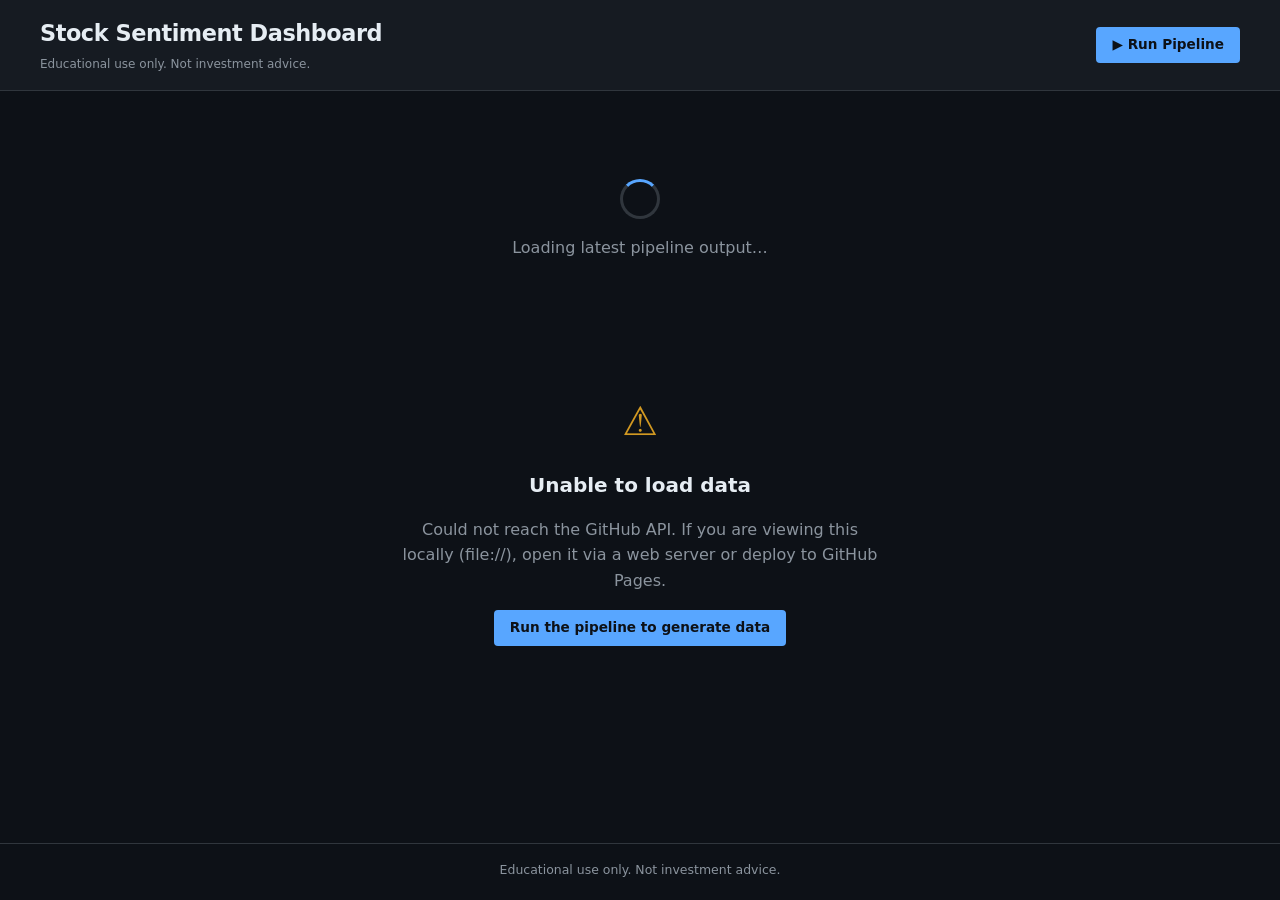
==== docs/index.html @ 1c447462 "feat: move dashboard to docs/ for GitHub Pages GitHub Pages only supports / or /docs as source folde" ====
<!DOCTYPE html>
<html lang="en">
<head>
  <meta charset="UTF-8" />
  <meta name="viewport" content="width=device-width, initial-scale=1.0" />
  <title>Stock Sentiment Dashboard</title>
  <link rel="stylesheet" href="style.css" />
</head>
<body>
  <header class="site-header">
    <div class="header-content">
      <div class="header-left">
        <h1 class="site-title">Stock Sentiment Dashboard</h1>
        <p class="header-disclaimer">Educational use only. Not investment advice.</p>
      </div>
      <div class="header-right">
        <span class="run-date" id="run-date"></span>
        <a
          class="btn-run-pipeline"
          href="https://github.com/ankkydoon/stockSentimentAnalysis/actions/workflows/pipeline.yml"
          target="_blank"
          rel="noopener noreferrer"
        >
          &#9654; Run Pipeline
        </a>
      </div>
    </div>
  </header>

  <main class="main-content">
    <div id="loading" class="loading-state" aria-live="polite">
      <div class="spinner"></div>
      <p>Loading latest pipeline output&hellip;</p>
    </div>

    <div id="error" class="error-state" aria-live="assertive" hidden>
      <div class="error-icon">&#9888;</div>
      <h2>Unable to load data</h2>
      <p id="error-message">The pipeline may not have run yet, or the GitHub API is unreachable.</p>
      <a
        class="btn-run-pipeline"
        href="https://github.com/ankkydoon/stockSentimentAnalysis/actions/workflows/pipeline.yml"
        target="_blank"
        rel="noopener noreferrer"
      >
        Run the pipeline to generate data
      </a>
    </div>

    <div id="dashboard" hidden>
      <!-- Signals section -->
      <section class="card" id="signals-section">
        <h2 class="section-title">
          <span class="section-icon">&#128200;</span> Investment Signals
        </h2>
        <div class="table-wrapper">
          <table class="data-table" id="signals-table">
            <thead>
              <tr>
                <th>Ticker</th>
                <th>Direction</th>
                <th>Confidence</th>
                <th>Score</th>
              </tr>
            </thead>
            <tbody id="signals-body">
            </tbody>
          </table>
          <p class="empty-msg" id="signals-empty" hidden>No signal data available.</p>
        </div>
      </section>

      <!-- Events section -->
      <section class="card" id="events-section">
        <h2 class="section-title">
          <span class="section-icon">&#128240;</span> Detected Events
        </h2>
        <div id="events-list" class="events-list"></div>
        <p class="empty-msg" id="events-empty" hidden>No event data available.</p>
      </section>

      <!-- Investment Plan section -->
      <section class="card" id="plan-section">
        <h2 class="section-title">
          <span class="section-icon">&#128181;</span> Investment Plan
        </h2>
        <div id="plan-content">
          <p class="empty-msg" id="plan-empty" hidden>No investment plan available.</p>

          <div id="plan-details" hidden>
            <div class="plan-meta">
              <div class="plan-meta-item">
                <span class="meta-label">Total Amount</span>
                <span class="meta-value" id="plan-total"></span>
              </div>
              <div class="plan-meta-item">
                <span class="meta-label">Rebalance Trigger</span>
                <span class="meta-value" id="plan-rebalance"></span>
              </div>
              <div class="plan-meta-item">
                <span class="meta-label">Expected Return</span>
                <span class="meta-value" id="plan-return"></span>
              </div>
            </div>

            <div id="plan-risk" class="plan-risk"></div>

            <div class="table-wrapper">
              <table class="data-table" id="allocations-table">
                <thead>
                  <tr>
                    <th>Ticker</th>
                    <th>Amount</th>
                    <th>%</th>
                    <th>Rationale</th>
                  </tr>
                </thead>
                <tbody id="allocations-body">
                </tbody>
              </table>
            </div>

            <p class="plan-disclaimer" id="plan-disclaimer"></p>
          </div>
        </div>
      </section>
    </div>
  </main>

  <footer class="site-footer">
    <p class="footer-disclaimer">Educational use only. Not investment advice.</p>
    <p class="last-updated" id="last-updated"></p>
  </footer>

  <script src="app.js"></script>
</body>
</html>
---- docs/style.css ----
/* ============================================================
   Stock Sentiment Dashboard — style.css
   Dark navy theme, responsive layout
   ============================================================ */

/* ── Reset & base ────────────────────────────────────────── */

*, *::before, *::after {
  box-sizing: border-box;
  margin: 0;
  padding: 0;
}

:root {
  --bg:          #0d1117;
  --surface:     #161b22;
  --surface-alt: #1c2230;
  --border:      #30363d;
  --text:        #e6edf3;
  --text-muted:  #8b949e;
  --accent:      #58a6ff;

  --green:       #3fb950;
  --green-dim:   #1a3a22;
  --red:         #f85149;
  --red-dim:     #3a1a1a;
  --yellow:      #d29922;
  --yellow-dim:  #3a2e10;
  --orange:      #e3904a;
  --blue:        #58a6ff;
  --blue-dim:    #112240;
  --gray:        #8b949e;

  --radius:      8px;
  --radius-sm:   4px;
  --font:        'Segoe UI', system-ui, -apple-system, sans-serif;
  --mono:        'SFMono-Regular', 'Consolas', monospace;
}

html { font-size: 16px; }

body {
  background: var(--bg);
  color: var(--text);
  font-family: var(--font);
  line-height: 1.6;
  min-height: 100vh;
  display: flex;
  flex-direction: column;
}

/* ── Header ──────────────────────────────────────────────── */

.site-header {
  background: var(--surface);
  border-bottom: 1px solid var(--border);
  padding: 1rem 1.5rem;
  position: sticky;
  top: 0;
  z-index: 100;
}

.header-content {
  max-width: 1200px;
  margin: 0 auto;
  display: flex;
  align-items: center;
  justify-content: space-between;
  flex-wrap: wrap;
  gap: 0.75rem;
}

.site-title {
  font-size: 1.4rem;
  font-weight: 700;
  color: var(--text);
  letter-spacing: -0.02em;
}

.header-disclaimer {
  font-size: 0.75rem;
  color: var(--text-muted);
  margin-top: 0.2rem;
}

.header-right {
  display: flex;
  align-items: center;
  gap: 1rem;
  flex-wrap: wrap;
}

.run-date {
  font-size: 0.85rem;
  color: var(--text-muted);
  font-family: var(--mono);
}

/* ── Run Pipeline button ─────────────────────────────────── */

.btn-run-pipeline {
  display: inline-block;
  background: var(--accent);
  color: #0d1117;
  font-weight: 600;
  font-size: 0.85rem;
  padding: 0.45rem 1rem;
  border-radius: var(--radius-sm);
  text-decoration: none;
  white-space: nowrap;
  transition: opacity 0.15s;
}

.btn-run-pipeline:hover { opacity: 0.85; }

/* ── Main layout ─────────────────────────────────────────── */

.main-content {
  flex: 1;
  max-width: 1200px;
  width: 100%;
  margin: 0 auto;
  padding: 1.5rem 1.25rem;
}

/* ── Loading state ───────────────────────────────────────── */

.loading-state {
  display: flex;
  flex-direction: column;
  align-items: center;
  justify-content: center;
  gap: 1rem;
  padding: 4rem 1rem;
  color: var(--text-muted);
}

.spinner {
  width: 40px;
  height: 40px;
  border: 3px solid var(--border);
  border-top-color: var(--accent);
  border-radius: 50%;
  animation: spin 0.8s linear infinite;
}

@keyframes spin {
  to { transform: rotate(360deg); }
}

/* ── Error state ─────────────────────────────────────────── */

.error-state {
  display: flex;
  flex-direction: column;
  align-items: center;
  justify-content: center;
  gap: 1rem;
  padding: 4rem 1rem;
  text-align: center;
}

.error-icon {
  font-size: 2.5rem;
  color: var(--yellow);
}

.error-state h2 {
  font-size: 1.25rem;
  color: var(--text);
}

.error-state p {
  color: var(--text-muted);
  max-width: 480px;
}

/* ── Card ────────────────────────────────────────────────── */

.card {
  background: var(--surface);
  border: 1px solid var(--border);
  border-radius: var(--radius);
  padding: 1.25rem 1.5rem;
  margin-bottom: 1.5rem;
}

.section-title {
  font-size: 1.05rem;
  font-weight: 600;
  color: var(--text);
  margin-bottom: 1rem;
  display: flex;
  align-items: center;
  gap: 0.5rem;
}

.section-icon { font-style: normal; }

/* ── Tables ──────────────────────────────────────────────── */

.table-wrapper {
  overflow-x: auto;
  -webkit-overflow-scrolling: touch;
}

.data-table {
  width: 100%;
  border-collapse: collapse;
  font-size: 0.9rem;
}

.data-table th {
  background: var(--surface-alt);
  color: var(--text-muted);
  font-weight: 600;
  font-size: 0.78rem;
  text-transform: uppercase;
  letter-spacing: 0.05em;
  padding: 0.6rem 0.9rem;
  text-align: left;
  border-bottom: 1px solid var(--border);
}

.data-table td {
  padding: 0.65rem 0.9rem;
  border-bottom: 1px solid var(--border);
  vertical-align: middle;
}

.data-table tbody tr:last-child td {
  border-bottom: none;
}

.data-table tbody tr:hover {
  background: var(--surface-alt);
}

.ticker-cell {
  font-family: var(--mono);
  font-weight: 700;
  font-size: 0.95rem;
  color: var(--accent);
}

.score-cell {
  font-family: var(--mono);
  font-size: 0.9rem;
}

.rationale-cell {
  color: var(--text-muted);
  font-size: 0.85rem;
  max-width: 320px;
}

.empty-cell {
  color: var(--text-muted);
  font-style: italic;
  text-align: center;
  padding: 1rem;
}

/* ── Direction chips ─────────────────────────────────────── */

.chip {
  display: inline-block;
  padding: 0.2rem 0.65rem;
  border-radius: 999px;
  font-size: 0.78rem;
  font-weight: 600;
  text-transform: uppercase;
  letter-spacing: 0.04em;
}

.chip-bullish  { background: var(--green-dim);  color: var(--green); }
.chip-bearish  { background: var(--red-dim);    color: var(--red); }
.chip-neutral  { background: var(--surface-alt); color: var(--gray); }

/* ── Confidence bar ──────────────────────────────────────── */

.conf-bar-wrap {
  display: flex;
  align-items: center;
  gap: 0.5rem;
  min-width: 120px;
}

.conf-bar {
  flex: 1;
  height: 7px;
  border-radius: 999px;
  background: var(--border);
  /* width set inline */
  transition: width 0.4s ease;
}

.bar-high { background: var(--green); }
.bar-mid  { background: var(--yellow); }
.bar-low  { background: var(--red); }

/* Override: the bar element itself IS the fill */
.conf-bar-wrap .conf-bar {
  /* flex:1 gives available space; actual fill width is set inline */
  flex: none;
}

.conf-label {
  font-size: 0.78rem;
  font-family: var(--mono);
  color: var(--text-muted);
  min-width: 2.8rem;
  text-align: right;
}

/* ── Severity badges ─────────────────────────────────────── */

.badge {
  display: inline-block;
  padding: 0.18rem 0.55rem;
  border-radius: var(--radius-sm);
  font-size: 0.72rem;
  font-weight: 700;
  text-transform: uppercase;
  letter-spacing: 0.05em;
}

.badge-high   { background: var(--red-dim);    color: var(--red); }
.badge-medium { background: var(--yellow-dim); color: var(--orange); }
.badge-low    { background: var(--blue-dim);   color: var(--blue); }

/* ── Events list ─────────────────────────────────────────── */

.events-list {
  display: flex;
  flex-direction: column;
  gap: 0.75rem;
}

.event-item {
  background: var(--surface-alt);
  border: 1px solid var(--border);
  border-radius: var(--radius-sm);
  padding: 0.85rem 1rem;
}

.event-header {
  display: flex;
  align-items: center;
  gap: 0.6rem;
  flex-wrap: wrap;
  margin-bottom: 0.4rem;
}

.event-ticker {
  font-family: var(--mono);
  font-weight: 700;
  font-size: 0.95rem;
  color: var(--accent);
}

.event-category {
  font-size: 0.8rem;
  color: var(--text-muted);
  text-transform: capitalize;
}

.event-summary {
  font-size: 0.88rem;
  color: var(--text-muted);
  line-height: 1.5;
}

/* ── Investment Plan ─────────────────────────────────────── */

.plan-meta {
  display: grid;
  grid-template-columns: repeat(auto-fit, minmax(160px, 1fr));
  gap: 1rem;
  margin-bottom: 1.25rem;
  padding: 1rem;
  background: var(--surface-alt);
  border-radius: var(--radius-sm);
  border: 1px solid var(--border);
}

.plan-meta-item {
  display: flex;
  flex-direction: column;
  gap: 0.2rem;
}

.meta-label {
  font-size: 0.72rem;
  text-transform: uppercase;
  letter-spacing: 0.06em;
  color: var(--text-muted);
  font-weight: 600;
}

.meta-value {
  font-size: 1rem;
  font-weight: 700;
  font-family: var(--mono);
  color: var(--text);
}

.risk-summary {
  font-size: 0.88rem;
  color: var(--text-muted);
  margin-bottom: 1.25rem;
  padding: 0.75rem 1rem;
  background: var(--surface-alt);
  border-left: 3px solid var(--yellow);
  border-radius: 0 var(--radius-sm) var(--radius-sm) 0;
}

.risk-summary strong {
  color: var(--yellow);
}

.plan-disclaimer {
  margin-top: 1rem;
  font-size: 0.78rem;
  color: var(--text-muted);
  font-style: italic;
  padding-top: 0.75rem;
  border-top: 1px solid var(--border);
}

/* ── Empty messages ──────────────────────────────────────── */

.empty-msg {
  color: var(--text-muted);
  font-style: italic;
  font-size: 0.9rem;
  padding: 0.5rem 0;
}

/* ── Footer ──────────────────────────────────────────────── */

.site-footer {
  border-top: 1px solid var(--border);
  padding: 1rem 1.5rem;
  text-align: center;
}

.footer-disclaimer {
  font-size: 0.78rem;
  color: var(--text-muted);
}

.last-updated {
  font-size: 0.75rem;
  color: var(--text-muted);
  font-family: var(--mono);
  margin-top: 0.25rem;
}

/* ── Responsive ──────────────────────────────────────────── */

@media (max-width: 600px) {
  .site-title { font-size: 1.1rem; }
  .header-content { flex-direction: column; align-items: flex-start; }
  .card { padding: 1rem; }
  .data-table th,
  .data-table td { padding: 0.5rem 0.6rem; }
  .rationale-cell { max-width: 200px; }
  .plan-meta { grid-template-columns: 1fr 1fr; }
}
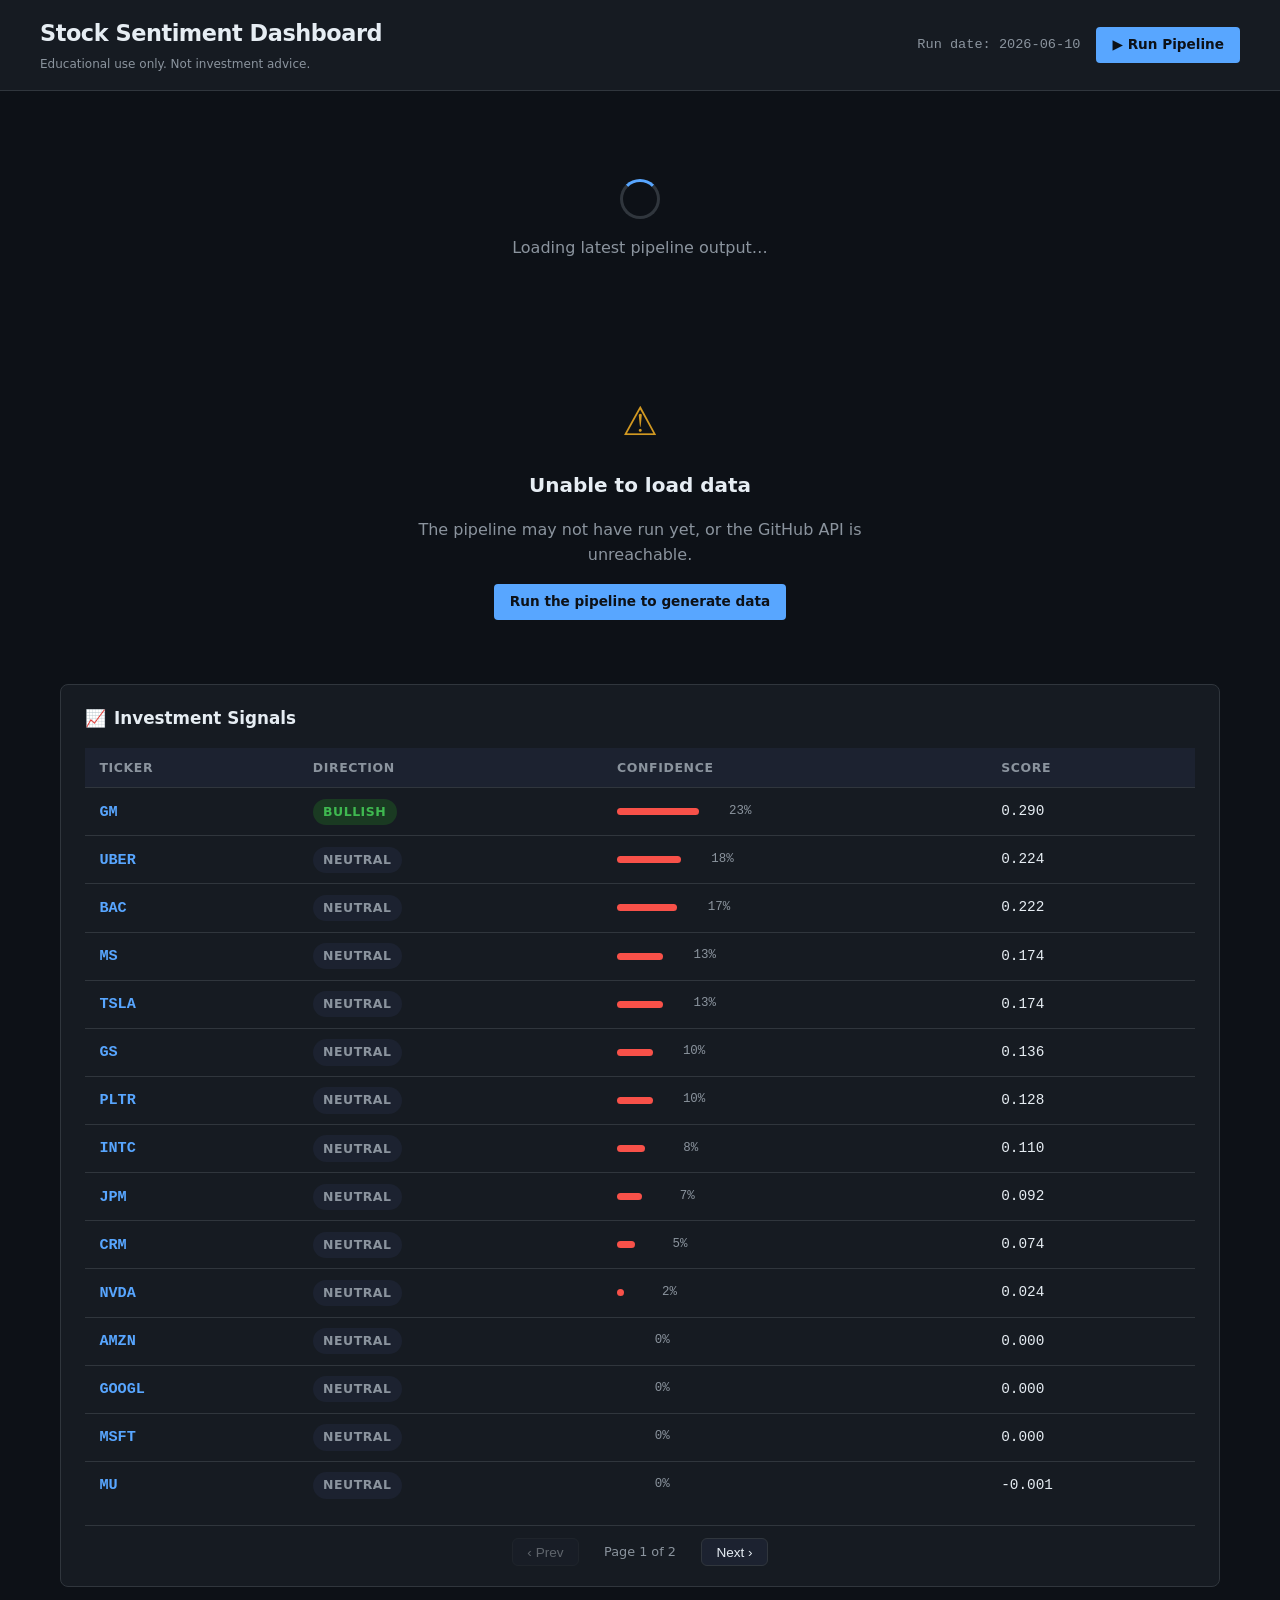
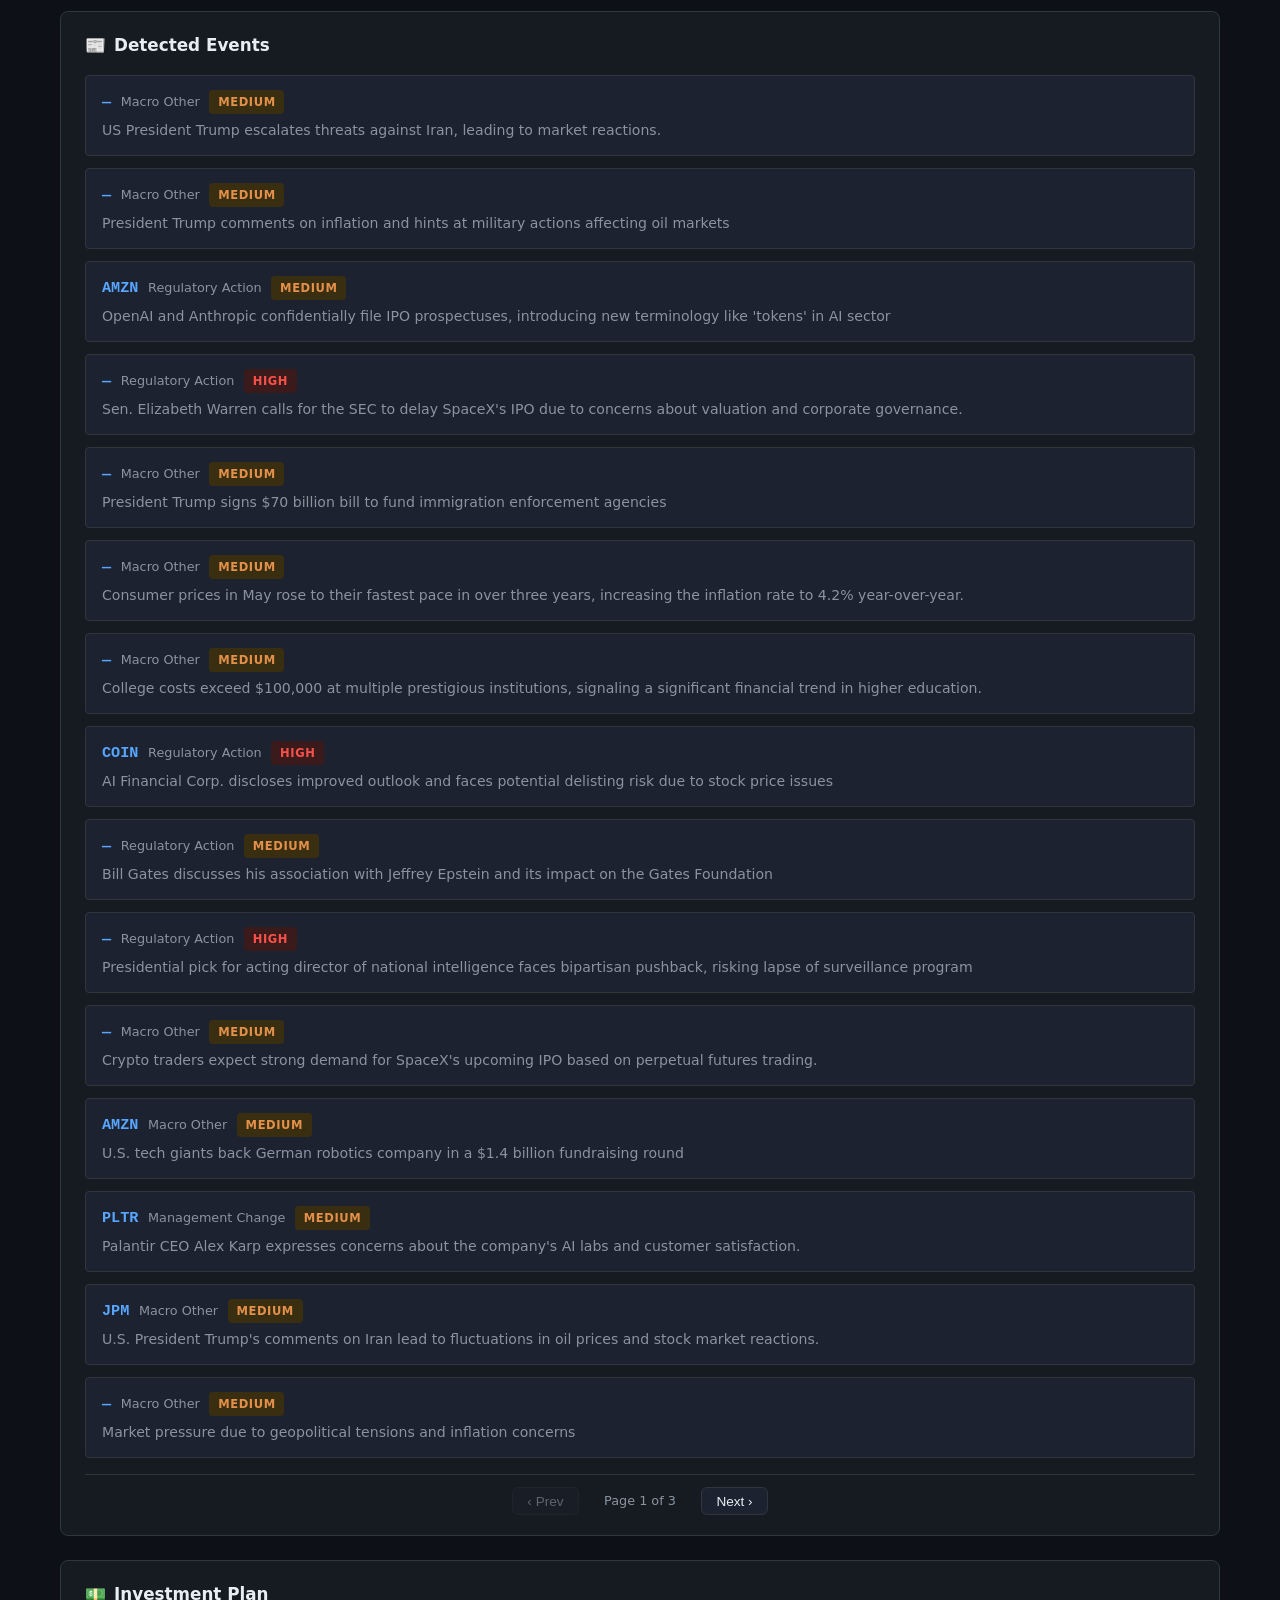
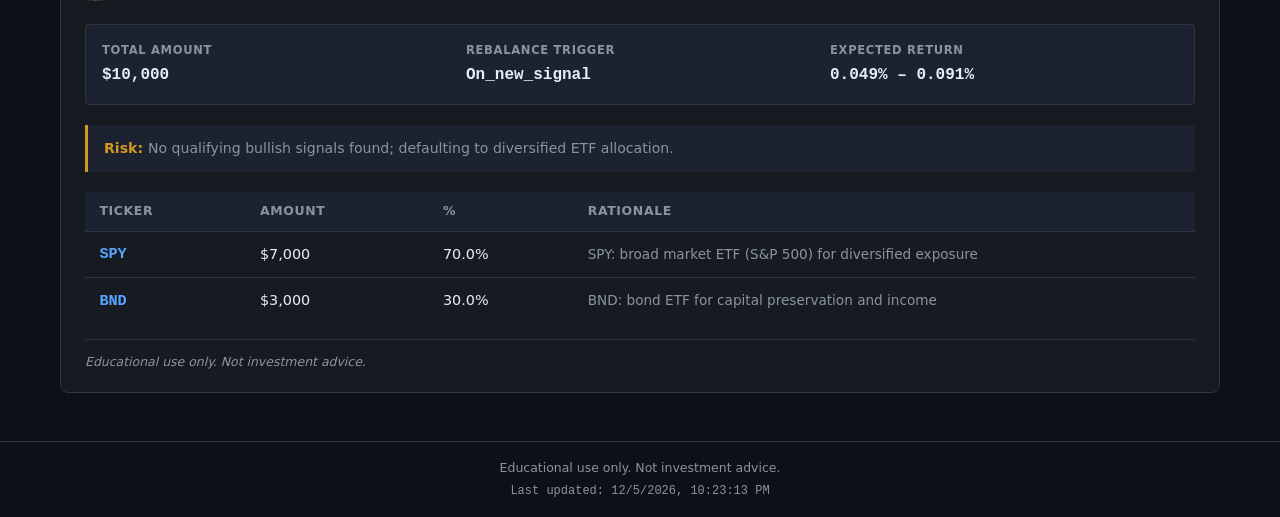
==== commit 385953b8: "feat: add pagination (15 rows/page) to signals and events sections Co-Authored-By: Claude Sonnet 4.6" ====
--- a/docs/index.html
+++ b/docs/index.html
@@ -68,6 +68,11 @@
           </table>
           <p class="empty-msg" id="signals-empty" hidden>No signal data available.</p>
         </div>
+        <div class="pagination" id="signals-pagination" hidden>
+          <button id="signals-prev" class="page-btn">&lsaquo; Prev</button>
+          <span id="signals-page-info" class="page-info"></span>
+          <button id="signals-next" class="page-btn">Next &rsaquo;</button>
+        </div>
       </section>
 
       <!-- Events section -->
@@ -77,6 +82,11 @@
         </h2>
         <div id="events-list" class="events-list"></div>
         <p class="empty-msg" id="events-empty" hidden>No event data available.</p>
+        <div class="pagination" id="events-pagination" hidden>
+          <button id="events-prev" class="page-btn">&lsaquo; Prev</button>
+          <span id="events-page-info" class="page-info"></span>
+          <button id="events-next" class="page-btn">Next &rsaquo;</button>
+        </div>
       </section>
 
       <!-- Investment Plan section -->
--- a/docs/style.css
+++ b/docs/style.css
@@ -457,6 +457,38 @@
   margin-top: 0.25rem;
 }
 
+/* ── Pagination ──────────────────────────────────────────── */
+
+.pagination {
+  display: flex;
+  align-items: center;
+  justify-content: center;
+  gap: 1rem;
+  margin-top: 1rem;
+  padding-top: 0.75rem;
+  border-top: 1px solid var(--border);
+}
+
+.page-btn {
+  background: var(--surface-alt);
+  color: var(--text);
+  border: 1px solid var(--border);
+  border-radius: 6px;
+  padding: 0.35rem 0.9rem;
+  font-size: 0.85rem;
+  cursor: pointer;
+  transition: background 0.15s;
+}
+.page-btn:hover:not(:disabled) { background: var(--accent); color: #fff; }
+.page-btn:disabled { opacity: 0.35; cursor: default; }
+
+.page-info {
+  font-size: 0.8rem;
+  color: var(--text-muted);
+  min-width: 90px;
+  text-align: center;
+}
+
 /* ── Responsive ──────────────────────────────────────────── */
 
 @media (max-width: 600px) {
